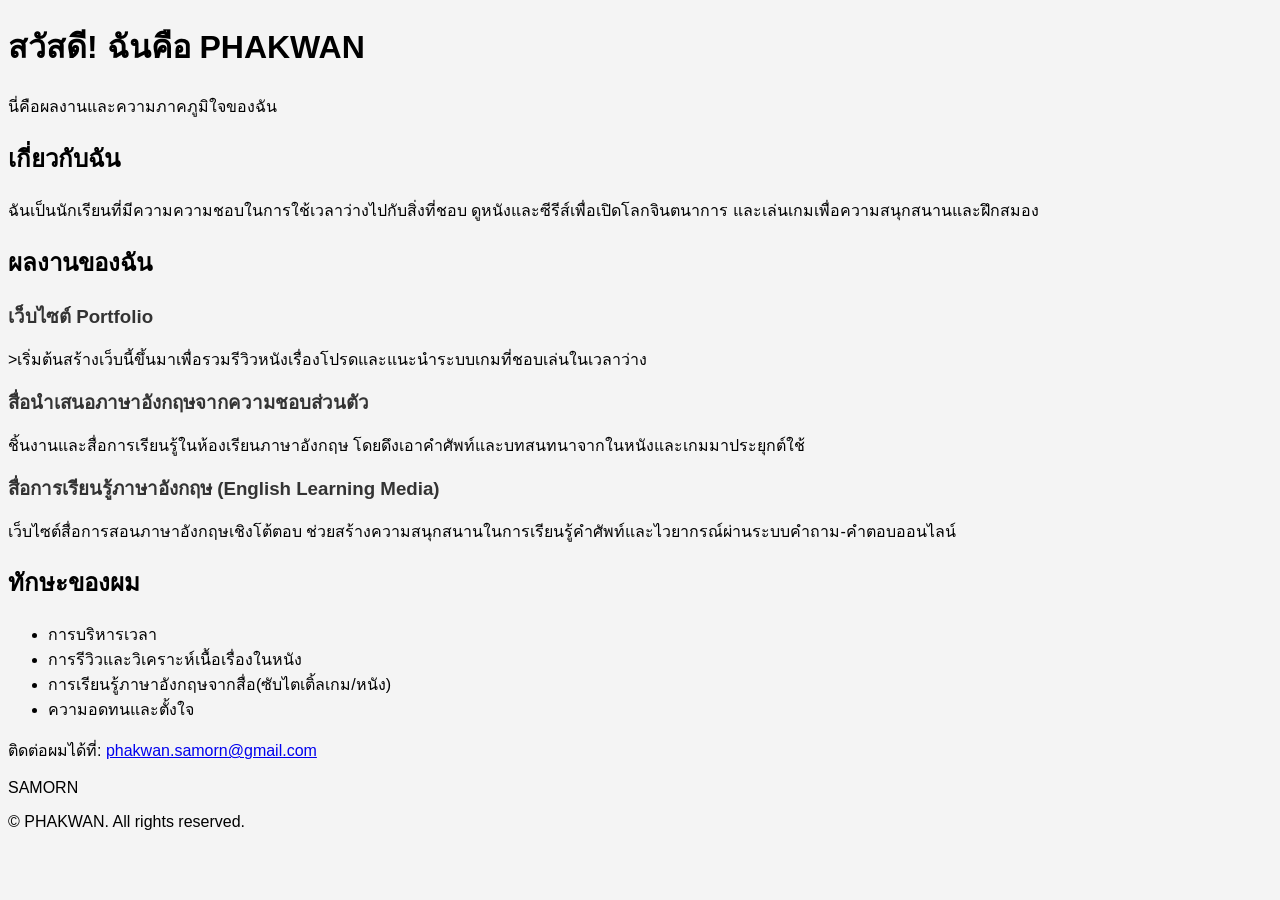
==== index.html @ aee918e4 "Update index.html" ====
<!DOCTYPE html>
<html lang="th">
<head>
    <meta charset="UTF-8">
    <meta name="viewport" content="width=device-width, initial-scale=1.0">
    <meta name="description" content="เว็บไซต์แสดงผลงานและทักษะของ Phakwan">
    <title>ความภาคภูมิใจของ PHAKWAN</title>
    <link rel="stylesheet" href="style.css">
</head>
<body>

    <!-- ส่วนหัวของเว็บ -->
    <header>
        <h1>สวัสดี! ฉันคือ PHAKWAN</h1>
        <p>นี่คือผลงานและความภาคภูมิใจของฉัน</p>
    </header>

    <!-- ส่วนเกี่ยวกับตัวเอง -->
    <section id="about">
        <h2>เกี่ยวกับฉัน</h2>
        <p>ฉันเป็นนักเรียนที่มีความความชอบในการใช้เวลาว่างไปกับสิ่งที่ชอบ ดูหนังและซีรีส์เพื่อเปิดโลกจินตนาการ และเล่นเกมเพื่อความสนุกสนานและฝึกสมอง</p>
    </section>

    <!-- ส่วนแสดงผลงาน -->
    <section id="projects">
        <h2>ผลงานของฉัน</h2>

        <div class="project">
            <h3>เว็บไซต์ Portfolio</h3>
            <p>>เริ่มต้นสร้างเว็บนี้ขึ้นมาเพื่อรวมรีวิวหนังเรื่องโปรดและแนะนำระบบเกมที่ชอบเล่นในเวลาว่าง</p>
        </div>

        <div class="project">
            <h3>สื่อนำเสนอภาษาอังกฤษจากความชอบส่วนตัว</h3>
            <p>ชิ้นงานและสื่อการเรียนรู้ในห้องเรียนภาษาอังกฤษ โดยดึงเอาคำศัพท์และบทสนทนาจากในหนังและเกมมาประยุกต์ใช้</p>
        </div>
    </section>
        <div class="project">
        <h3>สื่อการเรียนรู้ภาษาอังกฤษ (English Learning Media)</h3>
        <p>เว็บไซต์สื่อการสอนภาษาอังกฤษเชิงโต้ตอบ ช่วยสร้างความสนุกสนานในการเรียนรู้คำศัพท์และไวยากรณ์ผ่านระบบคำถาม-คำตอบออนไลน์</p>
       </div>
    </section>

    <!-- ส่วนแสดงทักษะ -->
    <section id="skills">
        <h2>ทักษะของผม</h2>
        <ul>
            <li>การบริหารเวลา</li>
            <li>การรีวิวและวิเคราะห์เนื้อเรื่องในหนัง</li>
            <li>การเรียนรู้ภาษาอังกฤษจากสื่อ(ซับไตเติ้ลเกม/หนัง)</li>
            <li>ความอดทนและตั้งใจ</li>
        </ul>
    </section>

    <!-- ส่วนติดต่อและลิขสิทธิ์ -->
    <footer>
        <p>
            ติดต่อผมได้ที่:
            <a href="mailto:phakwan.samorn@gmail.com">phakwan.samorn@gmail.com</a>
        </p>SAMORN
        <p>&copy; <span id="year"></span> PHAKWAN. All rights reserved.</p>
    </footer>

    <!-- ลิงก์ไปยัง JavaScript -->
    <script src="script.js"></script>

</body>
</html>
---- style.css ----
body {
font-family: Arial, sans-serif; / ตั้งค่าฟอนต์หลัก /
line-height: 1.6; / ระยะห่างระหว่างบรรทัดเพื่อให้ง่ายต่อการอ่าน /
margin: 0;
padding: 0;
background-color: #f4f4f4; / สีพื้นหลังของเว็บ /
color: #333; / สีตัวอักษรหลัก */
}

/* 2. ส่วนหัว (header) /
header {
background: #4CAF50; / สีพื้นหลังของส่วนหัว /
color: white; / สีข้อความ /
padding: 20px 0; / ระยะห่างด้านบนและล่าง /
text-align: center; / จัดข้อความกึ่งกลาง */
}

header h1 {
margin: 0;
}

header p {
margin: 5px 0 0; /* ตั้งค่าระยะห่างของข้อความรอง */
}

/* 3. ส่วนเนื้อหา (section) /
section {
padding: 20px;
margin: 20px auto;
max-width: 800px; / จำกัดความกว้างของเนื้อหา /
background: white; / พื้นหลังสีขาว /
border-radius: 8px; / ทำให้ขอบมน /
box-shadow: 0 0 10px rgba(0, 0, 0, 0.1); / เพิ่มเงาเบาๆ */
}

/* 4. หัวข้อ (h2) /
h2 {
color: #4CAF50; / สีของหัวข้อ */
}

/* 5. ส่วนแสดงโพรเจกต์ (.project) */
.project {
margin-bottom: 20px;
}

.project h3 {
margin: 0 0 10px;
color: #333;
}

/* 6. รายการทักษะ (ul) /
ul {
list-style-type: square; / ใช้จุดสี่เหลี่ยมแทนจุดกลม */
padding-left: 20px;
}

/* 7. ส่วนท้าย (footer) /
footer {
text-align: center;
padding: 10px 0;
background: #333; / สีพื้นหลังเข้ม */
color: white;
margin-top: 20px;
}
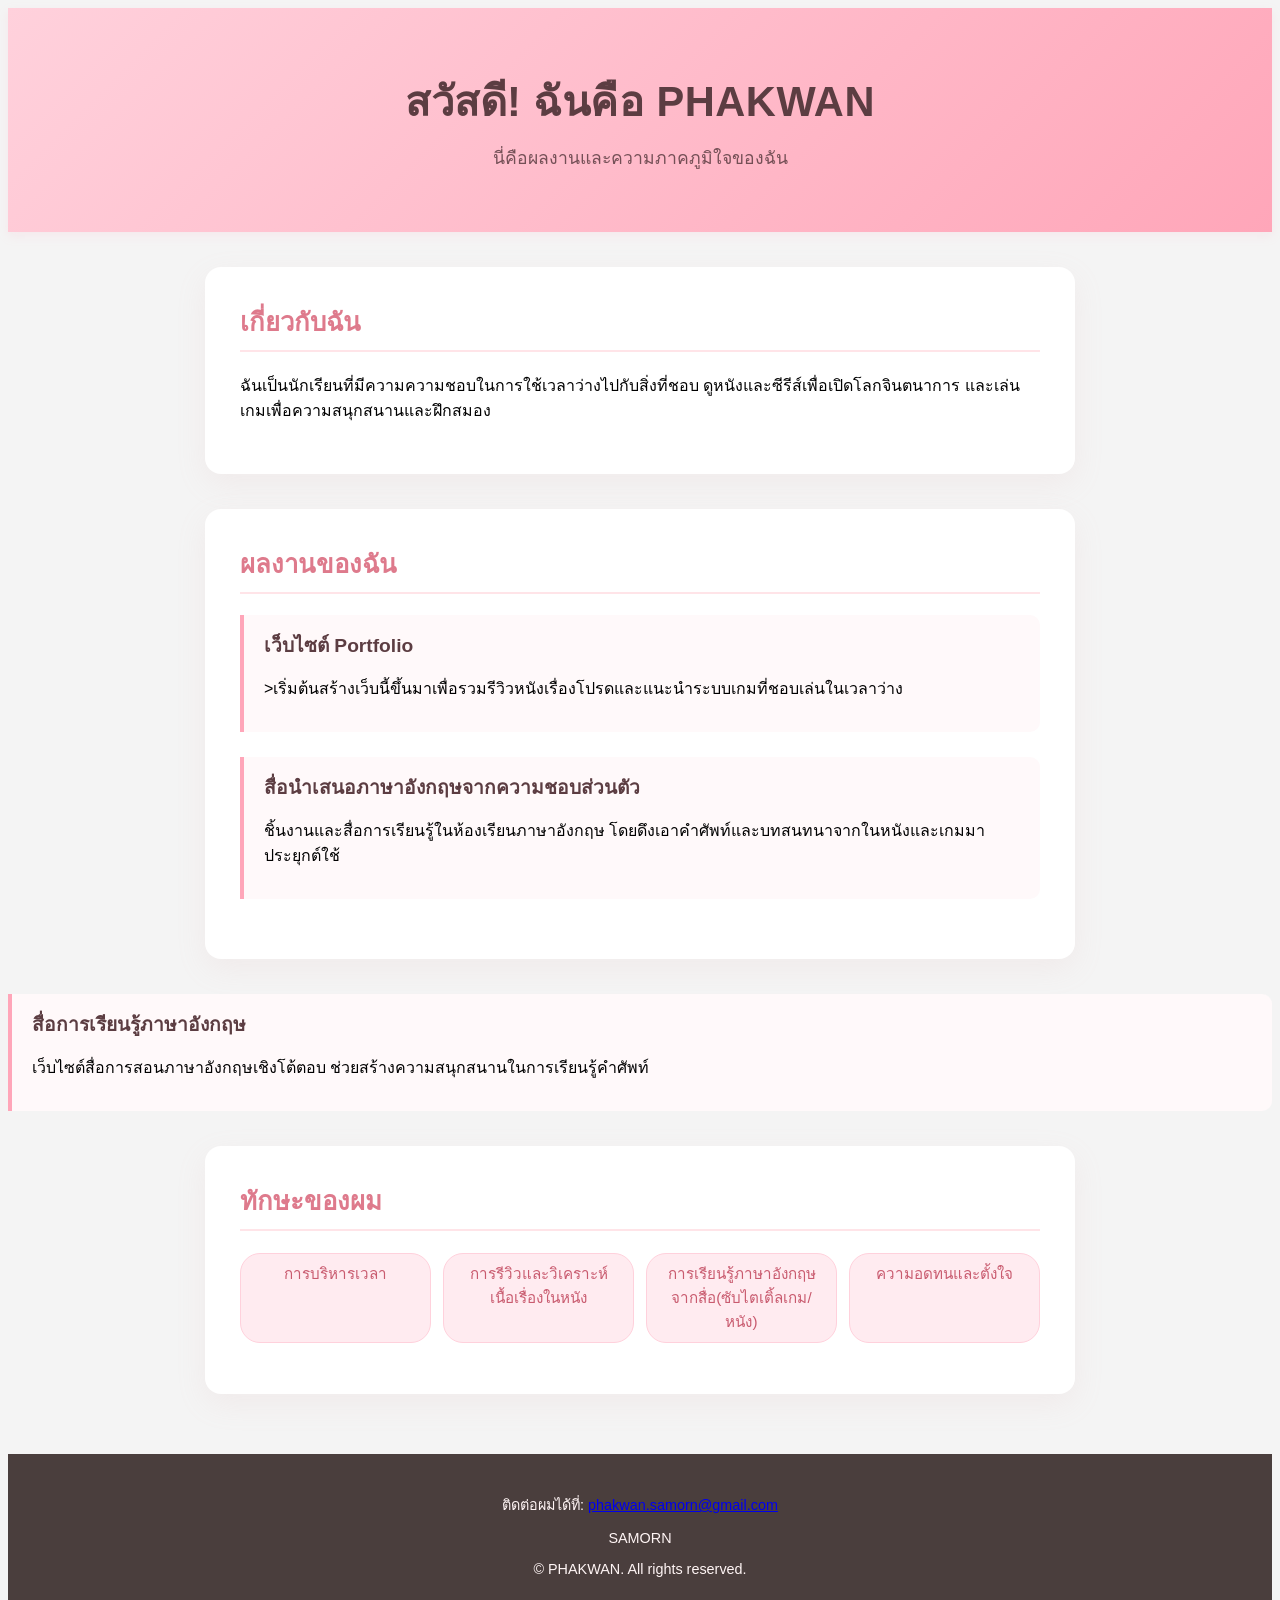
==== commit 60c43185: "Update index.html" ====
--- a/index.html
+++ b/index.html
@@ -36,8 +36,8 @@
         </div>
     </section>
         <div class="project">
-        <h3>สื่อการเรียนรู้ภาษาอังกฤษ (English Learning Media)</h3>
-        <p>เว็บไซต์สื่อการสอนภาษาอังกฤษเชิงโต้ตอบ ช่วยสร้างความสนุกสนานในการเรียนรู้คำศัพท์และไวยากรณ์ผ่านระบบคำถาม-คำตอบออนไลน์</p>
+        <h3>สื่อการเรียนรู้ภาษาอังกฤษ</h3>
+        <p>เว็บไซต์สื่อการสอนภาษาอังกฤษเชิงโต้ตอบ ช่วยสร้างความสนุกสนานในการเรียนรู้คำศัพท์</p>
        </div>
     </section>
 
--- a/style.css
+++ b/style.css
@@ -62,3 +62,110 @@
 color: white;
 margin-top: 20px;
 }
+/* นำเข้าฟอนต์ Google Font (Sarabun และ Prompt) เพื่อความเข้ากันกับธีม */
+@import url('https://fonts.googleapis.com/css2?family=Prompt:wght@300;400;500;600&family=Sarabun:wght@300;400;500;600&display=swap');
+
+/* 1. การตั้งค่าทั่วไป (Global Styles) */
+body {
+    font-family: 'Prompt', 'Sarabun', Arial, sans-serif;
+    line-height: 1.7;
+    margin: 0;
+    padding: 0;
+    background-color: #FFF5F5; /* สีพื้นหลังขาวอมชมพูอ่อนมากๆ ดูซอฟต์ */
+    color: #4A3E3D; /* สีตัวอักษรน้ำตาลเข้มปนเทา เข้ากับสีชมพูได้ดีกว่าสีดำสนิท */
+}
+
+/* 2. ส่วนหัว (Header) */
+header {
+    /* ไล่เฉดสีชมพูพาสเทลละมุนๆ */
+    background: linear-gradient(135deg, #FFD1DC, #FFA6B9); 
+    color: #5C3D42; /* สีข้อความโทนน้ำตาลเข้มอมชมพูเพื่อให้อ่านง่ายและเข้าธีม */
+    padding: 60px 20px;
+    text-align: center;
+    box-shadow: 0 4px 10px rgba(255, 166, 185, 0.15);
+}
+
+header h1 {
+    margin: 0;
+    font-size: 2.6rem;
+    font-weight: 600;
+    letter-spacing: 0.5px;
+}
+
+header p {
+    margin: 10px 0 0;
+    font-size: 1.1rem;
+    opacity: 0.85;
+}
+
+/* 3. ส่วนเนื้อหา (Section) */
+section {
+    padding: 35px;
+    margin: 35px auto;
+    max-width: 800px;
+    background: #FFFFFF; /* พื้นหลังกล่องเนื้อหาสีขาวสะอาด */
+    border-radius: 16px; /* ขอบมนมากขึ้น เพิ่มความน่ารักและนุ่มนวล */
+    /* เงาสีชมพูจางๆ ฟุ้งๆ สไตล์โมเดิร์น */
+    box-shadow: 0 10px 30px rgba(224, 169, 175, 0.12); 
+    transition: all 0.3s ease;
+}
+
+/* เอฟเฟกต์เมื่อเมาส์ชี้ที่กล่องเนื้อหา */
+section:hover {
+    transform: translateY(-3px);
+    box-shadow: 0 15px 35px rgba(224, 169, 175, 0.2);
+}
+
+/* 4. หัวข้อ (h2) */
+h2 {
+    color: #DE7A8C; /* สีชมพูเข้มสำหรับหัวข้อ เพื่อความเด่นชัด */
+    font-size: 1.6rem;
+    border-bottom: 2px solid #FFE4E8; /* เส้นใต้สีชมพูอ่อน */
+    padding-bottom: 8px;
+    margin-top: 0;
+}
+
+/* 5. ส่วนแสดงโพรเจกต์ (.project) */
+.project {
+    margin-bottom: 25px;
+    padding: 15px 20px;
+    border-left: 4px solid #FFA6B9; /* แถบสีชมพูใสด้านซ้าย */
+    background-color: #FFF9FA; /* พื้นหลังในกล่องโปรเจกต์สีขาวอมชมพูระเรื่อ */
+    border-radius: 0 10px 10px 0;
+}
+
+.project h3 {
+    margin: 0 0 8px;
+    color: #5C3D42;
+    font-size: 1.2rem;
+}
+
+/* 6. รายการทักษะ (ul) */
+ul {
+    list-style-type: none;
+    padding-left: 0;
+    display: grid;
+    grid-template-columns: repeat(auto-fit, minmax(160px, 1fr));
+    gap: 12px;
+}
+
+ul li {
+    background: #FFEBF0; /* กล่องทักษะสีชมพูนมพาสเทล */
+    color: #C95B6F; /* สีตัวอักษรชมพูเข้ม */
+    padding: 8px 15px;
+    border-radius: 20px; /* ทรงแคปซูลมนๆ */
+    font-size: 0.95rem;
+    text-align: center;
+    font-weight: 500;
+    border: 1px solid #FFD1DC; /* เส้นขอบบางๆ เพิ่มความเนี๊ยบ */
+}
+
+/* 7. ส่วนท้าย (Footer) */
+footer {
+    text-align: center;
+    padding: 25px 0;
+    background: #4A3E3D; /* สีน้ำตาลเข้มอบอุ่น (เข้ากับสีชมพูได้ละมุนกว่าสีดำเข้มๆ) */
+    color: #FFF5F5;
+    margin-top: 60px;
+    font-size: 0.9rem;
+}
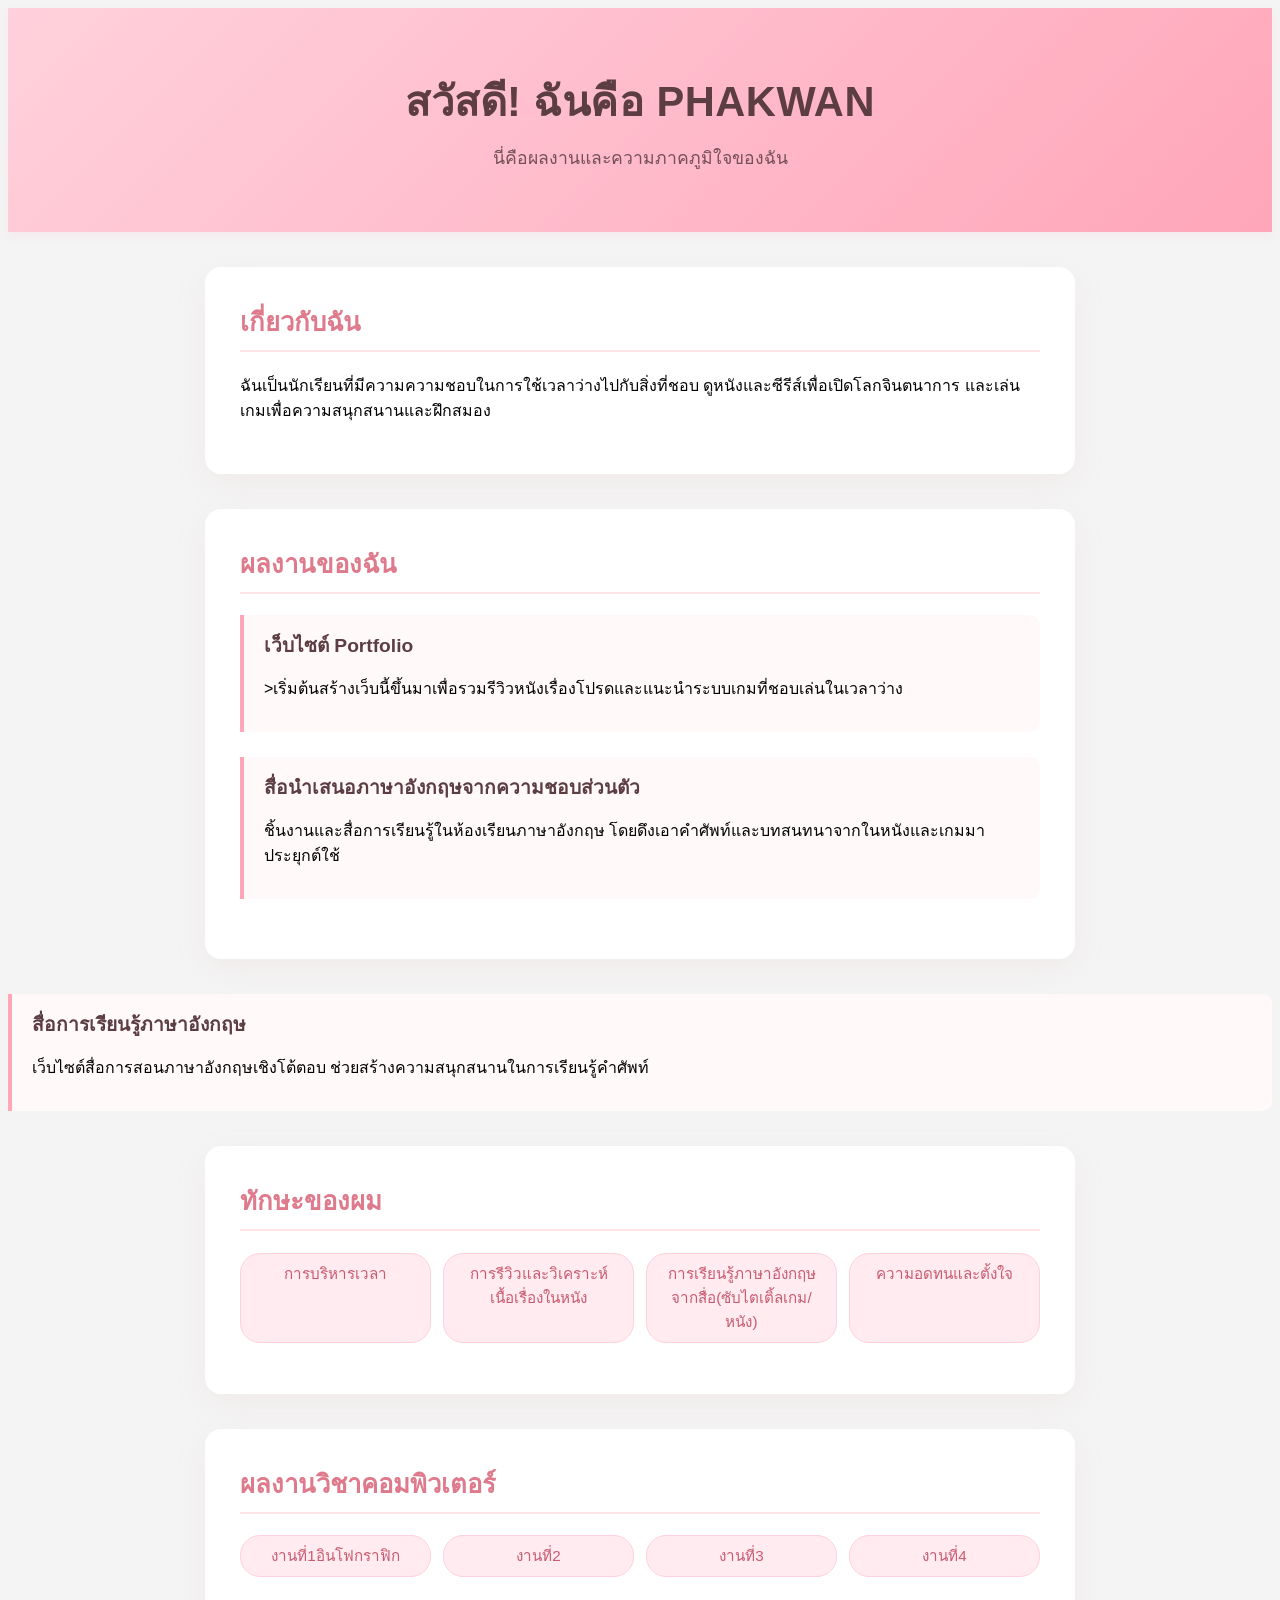
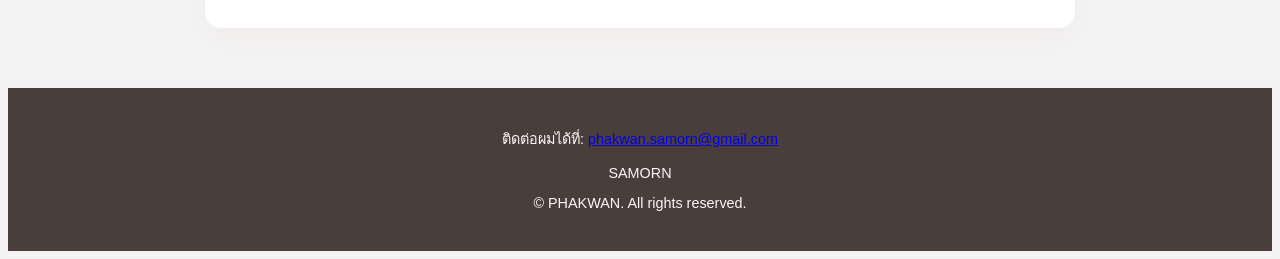
==== commit 09aee346: "Update index.html" ====
--- a/index.html
+++ b/index.html
@@ -51,7 +51,15 @@
             <li>ความอดทนและตั้งใจ</li>
         </ul>
     </section>
-
+ <section id="skills">
+        <h2>ผลงานวิชาคอมพิวเตอร์</h2>
+        <ul>
+            <li>งานที่1อินโฟกราฟิก</li>
+            <li>งานที่2</li>
+            <li>งานที่3</li>
+            <li>งานที่4</li>
+        </ul>
+    </section>
     <!-- ส่วนติดต่อและลิขสิทธิ์ -->
     <footer>
         <p>
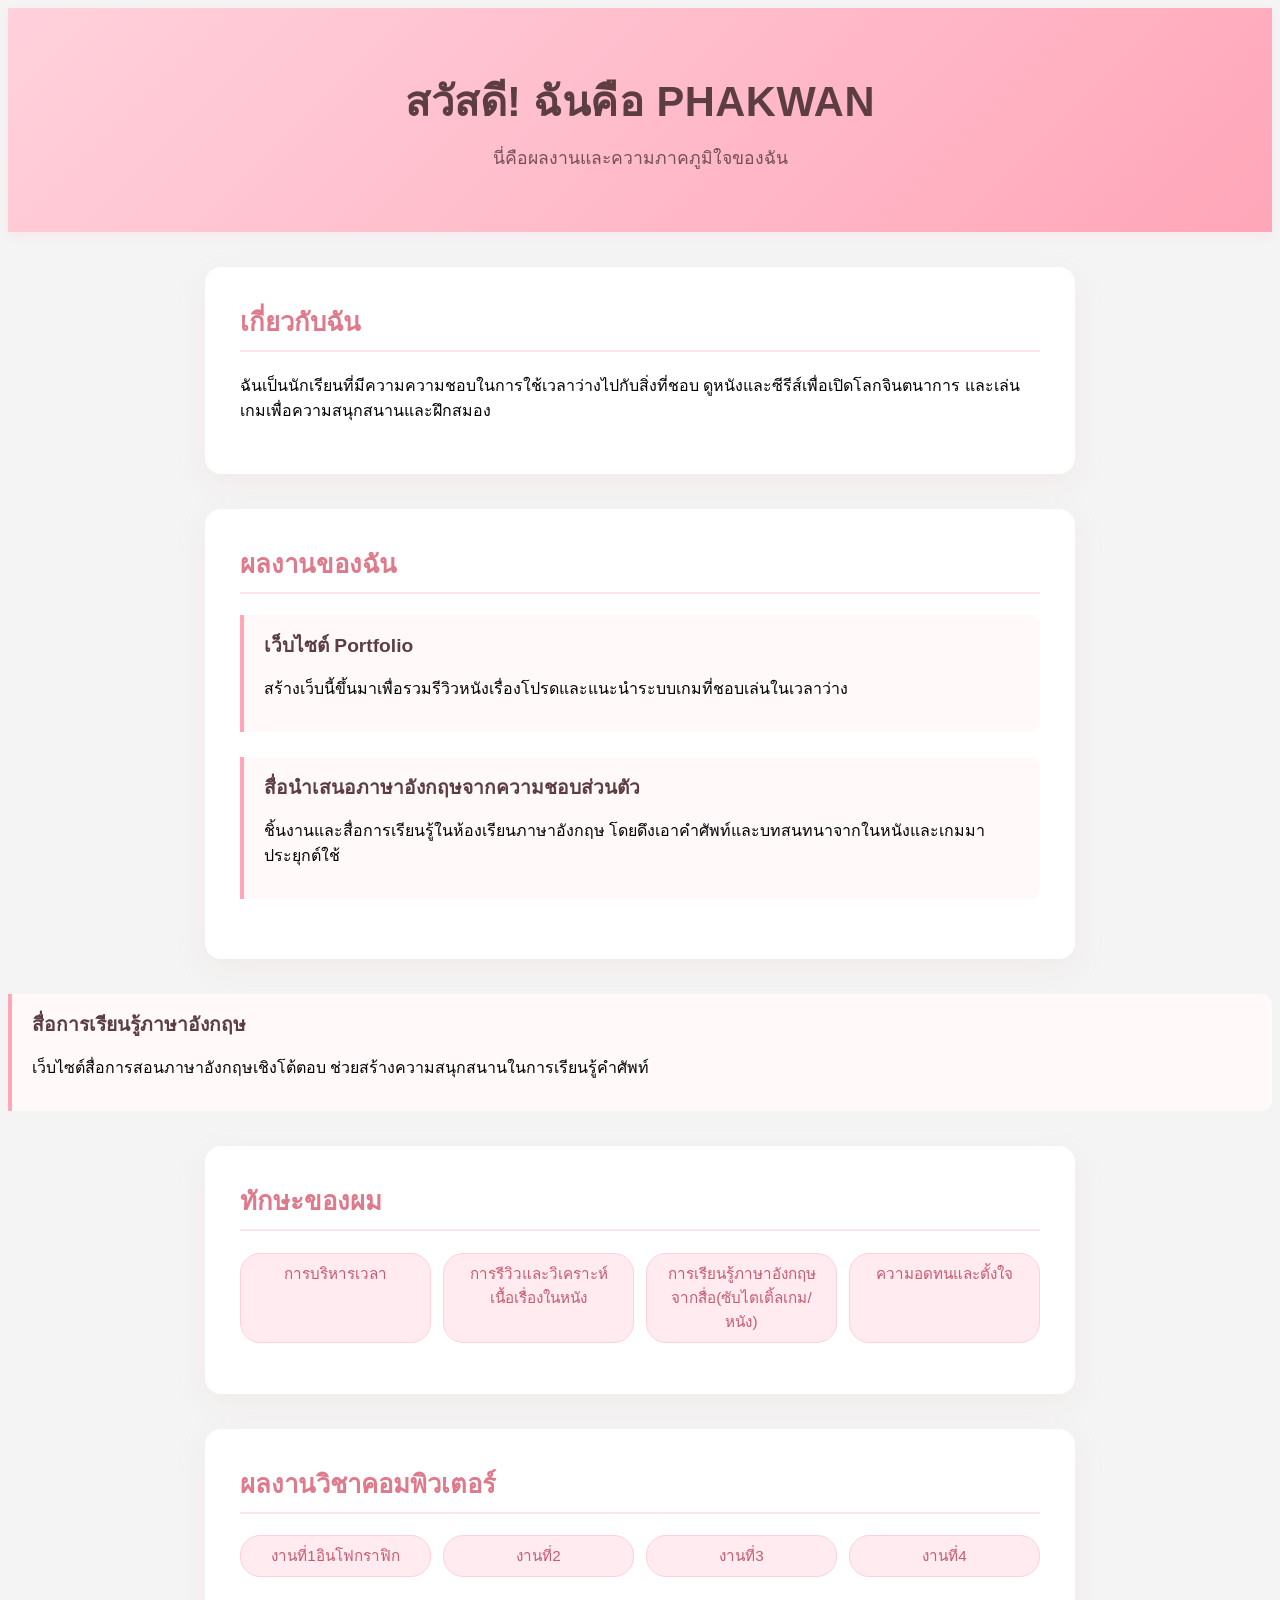
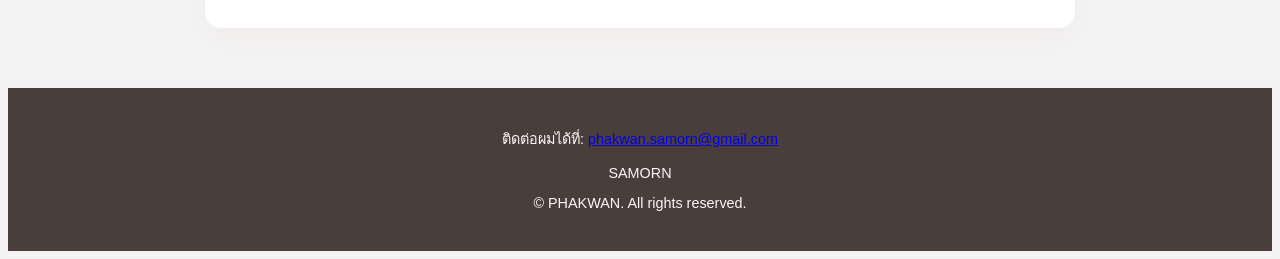
==== commit 0bb45072: "Update index.html" ====
--- a/index.html
+++ b/index.html
@@ -27,7 +27,7 @@
 
         <div class="project">
             <h3>เว็บไซต์ Portfolio</h3>
-            <p>>เริ่มต้นสร้างเว็บนี้ขึ้นมาเพื่อรวมรีวิวหนังเรื่องโปรดและแนะนำระบบเกมที่ชอบเล่นในเวลาว่าง</p>
+            <p>สร้างเว็บนี้ขึ้นมาเพื่อรวมรีวิวหนังเรื่องโปรดและแนะนำระบบเกมที่ชอบเล่นในเวลาว่าง</p>
         </div>
 
         <div class="project">
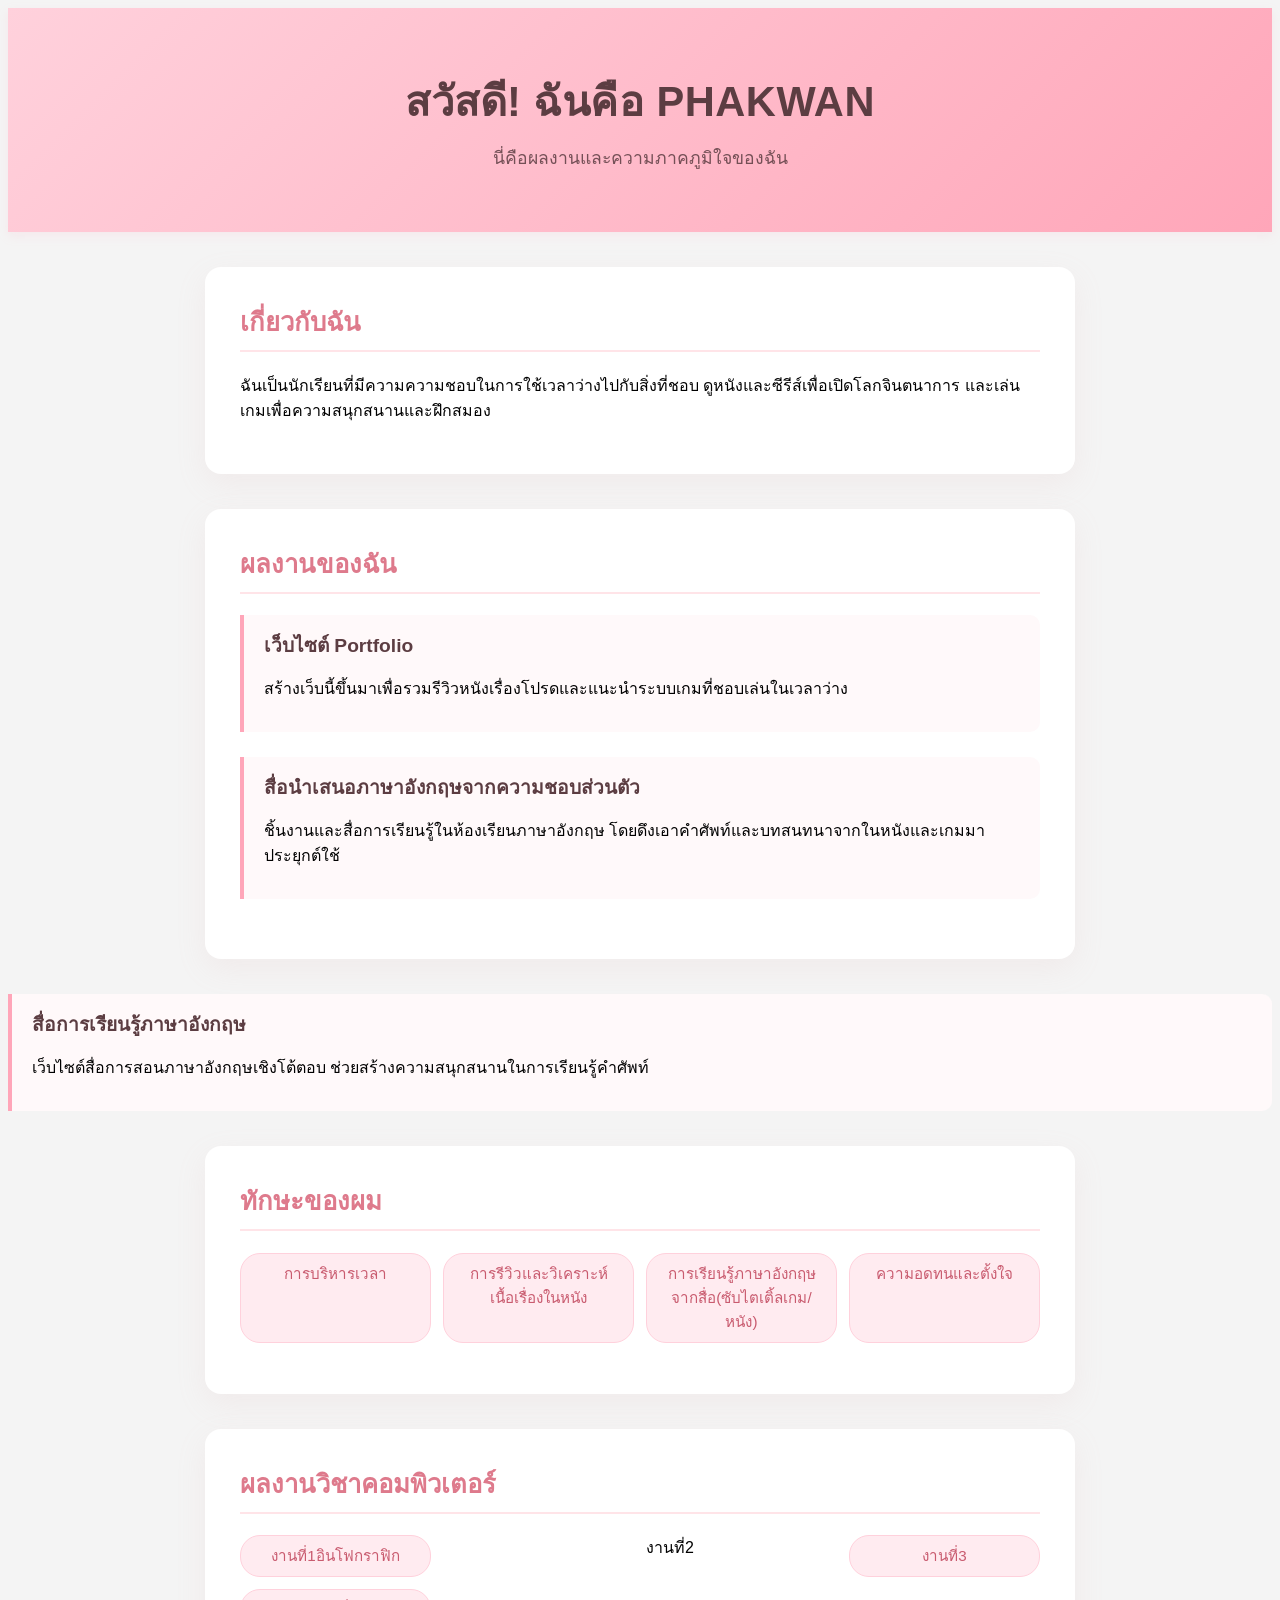
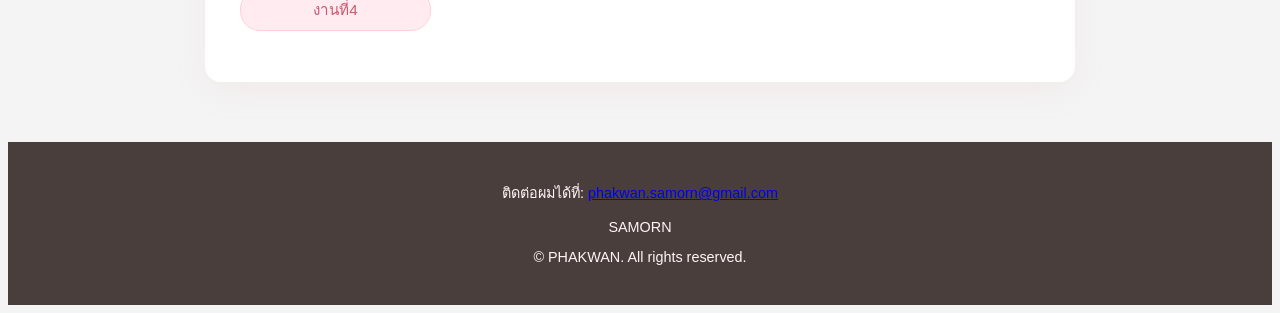
==== commit 194f0180: "Update index.html" ====
--- a/index.html
+++ b/index.html
@@ -55,6 +55,7 @@
         <h2>ผลงานวิชาคอมพิวเตอร์</h2>
         <ul>
             <li>งานที่1อินโฟกราฟิก</li>
+            <img src
             <li>งานที่2</li>
             <li>งานที่3</li>
             <li>งานที่4</li>
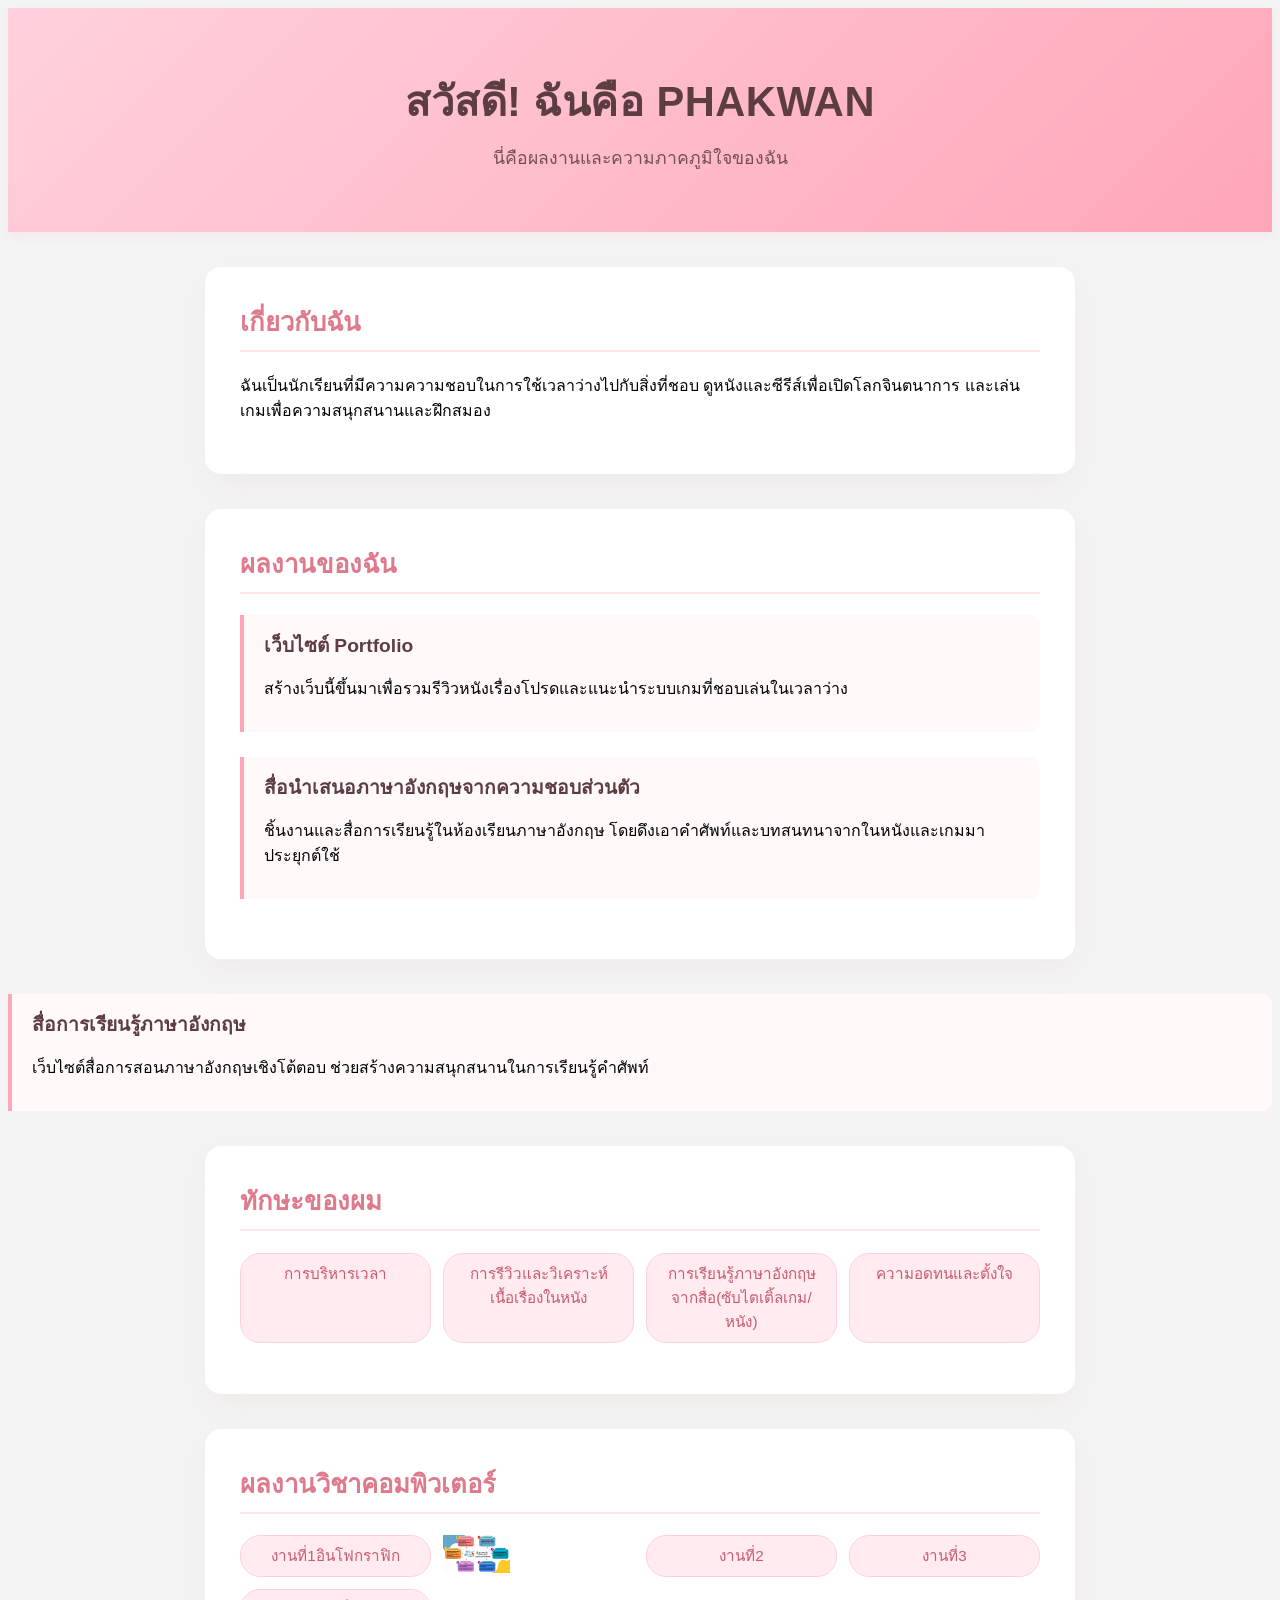
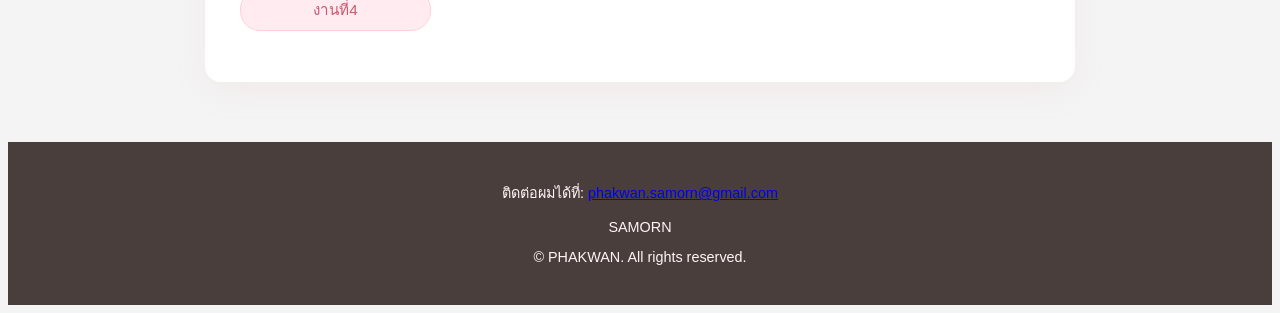
==== commit dee7f9ac: "Update index.html" ====
--- a/index.html
+++ b/index.html
@@ -55,7 +55,7 @@
         <h2>ผลงานวิชาคอมพิวเตอร์</h2>
         <ul>
             <li>งานที่1อินโฟกราฟิก</li>
-            <img src
+            <img src="kk.png" width="35%">
             <li>งานที่2</li>
             <li>งานที่3</li>
             <li>งานที่4</li>
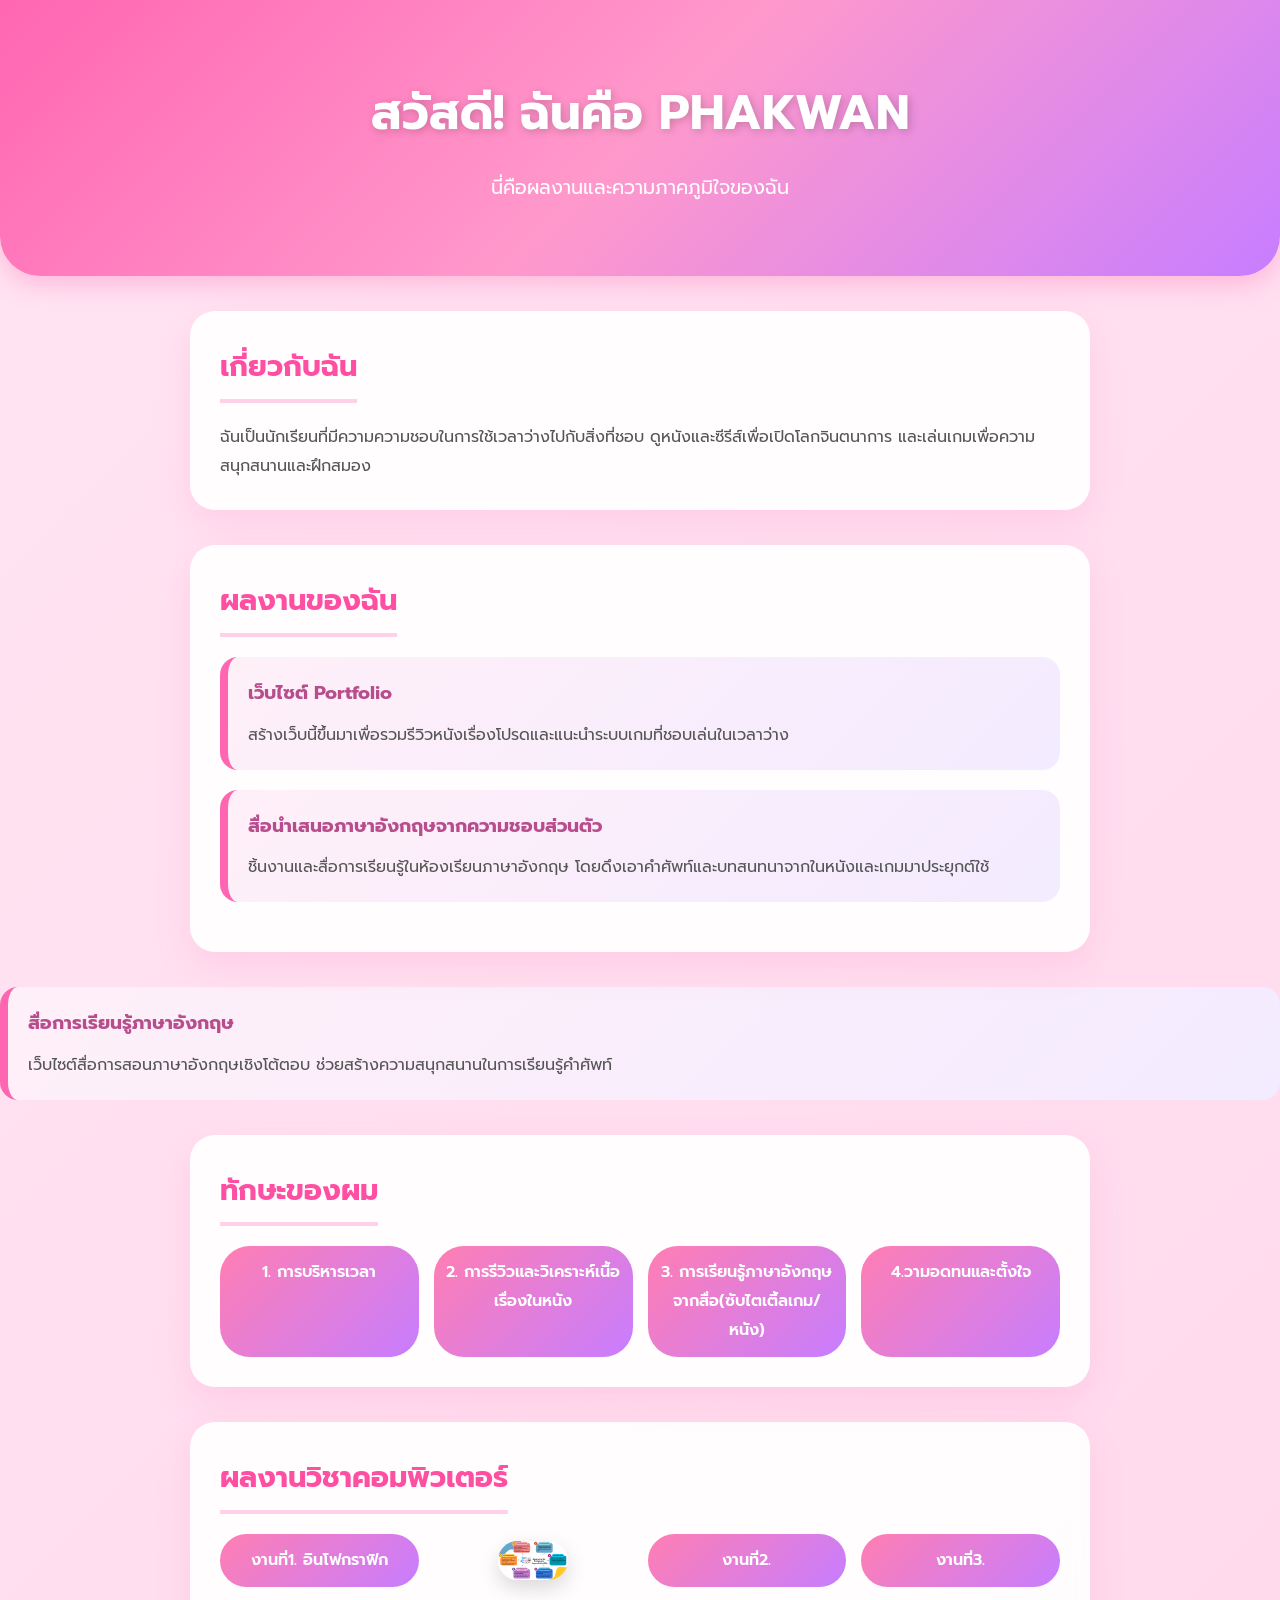
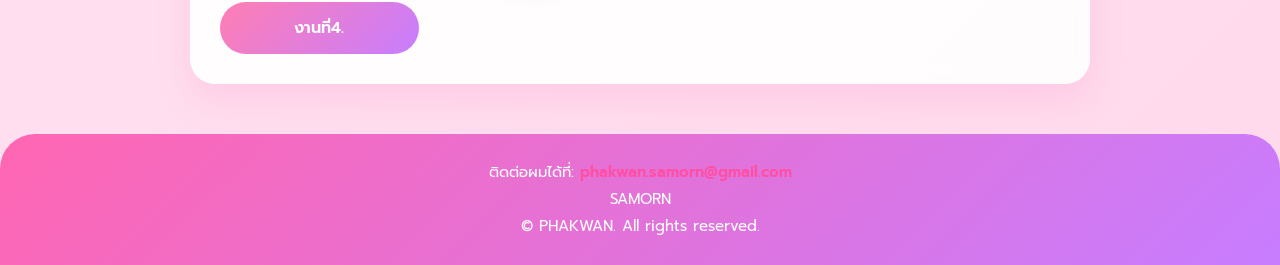
==== commit 50b1e10b: "Update index.html" ====
--- a/index.html
+++ b/index.html
@@ -45,20 +45,20 @@
     <section id="skills">
         <h2>ทักษะของผม</h2>
         <ul>
-            <li>การบริหารเวลา</li>
-            <li>การรีวิวและวิเคราะห์เนื้อเรื่องในหนัง</li>
-            <li>การเรียนรู้ภาษาอังกฤษจากสื่อ(ซับไตเติ้ลเกม/หนัง)</li>
-            <li>ความอดทนและตั้งใจ</li>
+            <li>1. การบริหารเวลา</li>
+            <li>2. การรีวิวและวิเคราะห์เนื้อเรื่องในหนัง</li>
+            <li>3. การเรียนรู้ภาษาอังกฤษจากสื่อ(ซับไตเติ้ลเกม/หนัง)</li>
+            <li>4.วามอดทนและตั้งใจ</li>
         </ul>
     </section>
  <section id="skills">
         <h2>ผลงานวิชาคอมพิวเตอร์</h2>
         <ul>
-            <li>งานที่1อินโฟกราฟิก</li>
+            <li>งานที่1. อินโฟกราฟิก</li>
             <img src="kk.png" width="35%">
-            <li>งานที่2</li>
-            <li>งานที่3</li>
-            <li>งานที่4</li>
+            <li>งานที่2. </li>
+            <li>งานที่3. </li>
+            <li>งานที่4. </li>
         </ul>
     </section>
     <!-- ส่วนติดต่อและลิขสิทธิ์ -->
--- a/style.css
+++ b/style.css
@@ -1,171 +1,198 @@
-body {
-font-family: Arial, sans-serif; / ตั้งค่าฟอนต์หลัก /
-line-height: 1.6; / ระยะห่างระหว่างบรรทัดเพื่อให้ง่ายต่อการอ่าน /
-margin: 0;
-padding: 0;
-background-color: #f4f4f4; / สีพื้นหลังของเว็บ /
-color: #333; / สีตัวอักษรหลัก */
+/* =========================================
+   1. นำเข้าฟอนต์ Google Font
+========================================= */
+@import url('https://fonts.googleapis.com/css2?family=Prompt:wght@300;400;500;600;700&display=swap');
+
+/* =========================================
+   2. รีเซ็ตค่าเริ่มต้นของเว็บไซต์
+========================================= */
+*{
+    margin:0;
+    padding:0;
+    box-sizing:border-box;
 }
 
-/* 2. ส่วนหัว (header) /
-header {
-background: #4CAF50; / สีพื้นหลังของส่วนหัว /
-color: white; / สีข้อความ /
-padding: 20px 0; / ระยะห่างด้านบนและล่าง /
-text-align: center; / จัดข้อความกึ่งกลาง */
+/* =========================================
+   3. พื้นหลังและการตั้งค่าทั่วไป (Body)
+========================================= */
+body{
+    font-family:'Prompt',sans-serif;
+    background:linear-gradient(135deg,#ffe4f2,#ffd6eb,#e7d8ff,#d8f3ff);
+    background-size:400% 400%;
+    animation:bgMove 12s ease infinite;
+    color:#555;
+    line-height:1.8;
 }
 
-header h1 {
-margin: 0;
+/* =========================================
+   4. เอฟเฟกต์พื้นหลัง
+========================================= */
+@keyframes bgMove{
+    0%{background-position:0% 50%;}
+    50%{background-position:100% 50%;}
+    100%{background-position:0% 50%;}
 }
 
-header p {
-margin: 5px 0 0; /* ตั้งค่าระยะห่างของข้อความรอง */
+/* =========================================
+   5. ส่วนหัวเว็บไซต์ (Header)
+========================================= */
+header{
+    background:linear-gradient(135deg,#ff66b2,#ff99cc,#c77dff);
+    color:white;
+    text-align:center;
+    padding:70px 20px;
+    border-bottom-left-radius:40px;
+    border-bottom-right-radius:40px;
+    box-shadow:0 8px 25px rgba(255,105,180,.35);
 }
 
-/* 3. ส่วนเนื้อหา (section) /
-section {
-padding: 20px;
-margin: 20px auto;
-max-width: 800px; / จำกัดความกว้างของเนื้อหา /
-background: white; / พื้นหลังสีขาว /
-border-radius: 8px; / ทำให้ขอบมน /
-box-shadow: 0 0 10px rgba(0, 0, 0, 0.1); / เพิ่มเงาเบาๆ */
+header h1{
+    font-size:3rem;
+    font-weight:700;
+    text-shadow:2px 2px 8px rgba(0,0,0,.2);
 }
 
-/* 4. หัวข้อ (h2) /
-h2 {
-color: #4CAF50; / สีของหัวข้อ */
+header p{
+    margin-top:15px;
+    font-size:1.2rem;
 }
 
-/* 5. ส่วนแสดงโพรเจกต์ (.project) */
-.project {
-margin-bottom: 20px;
+/* =========================================
+   6. กล่องเนื้อหา (Section)
+========================================= */
+section{
+    width:90%;
+    max-width:900px;
+    margin:35px auto;
+    padding:30px;
+    background:rgba(255,255,255,.92);
+    backdrop-filter:blur(8px);
+    border-radius:25px;
+    box-shadow:0 15px 35px rgba(255,105,180,.15);
+    transition:.3s;
 }
 
-.project h3 {
-margin: 0 0 10px;
-color: #333;
+section:hover{
+    transform:translateY(-8px);
+    box-shadow:0 20px 40px rgba(199,125,255,.35);
 }
 
-/* 6. รายการทักษะ (ul) /
-ul {
-list-style-type: square; / ใช้จุดสี่เหลี่ยมแทนจุดกลม */
-padding-left: 20px;
+/* =========================================
+   7. หัวข้อ (H2)
+========================================= */
+h2{
+    color:#ff4fa3;
+    font-size:1.8rem;
+    margin-bottom:20px;
+    border-bottom:4px solid #ffd1e8;
+    display:inline-block;
+    padding-bottom:6px;
 }
 
-/* 7. ส่วนท้าย (footer) /
-footer {
-text-align: center;
-padding: 10px 0;
-background: #333; / สีพื้นหลังเข้ม */
-color: white;
-margin-top: 20px;
-}
-/* นำเข้าฟอนต์ Google Font (Sarabun และ Prompt) เพื่อความเข้ากันกับธีม */
-@import url('https://fonts.googleapis.com/css2?family=Prompt:wght@300;400;500;600&family=Sarabun:wght@300;400;500;600&display=swap');
-
-/* 1. การตั้งค่าทั่วไป (Global Styles) */
-body {
-    font-family: 'Prompt', 'Sarabun', Arial, sans-serif;
-    line-height: 1.7;
-    margin: 0;
-    padding: 0;
-    background-color: #FFF5F5; /* สีพื้นหลังขาวอมชมพูอ่อนมากๆ ดูซอฟต์ */
-    color: #4A3E3D; /* สีตัวอักษรน้ำตาลเข้มปนเทา เข้ากับสีชมพูได้ดีกว่าสีดำสนิท */
+/* =========================================
+   8. ส่วนแสดงโปรเจกต์ (.project)
+========================================= */
+.project{
+    background:linear-gradient(135deg,#fff0f8,#f3ebff);
+    border-left:8px solid #ff66b2;
+    padding:20px;
+    margin-bottom:20px;
+    border-radius:18px;
+    transition:.3s;
 }
 
-/* 2. ส่วนหัว (Header) */
-header {
-    /* ไล่เฉดสีชมพูพาสเทลละมุนๆ */
-    background: linear-gradient(135deg, #FFD1DC, #FFA6B9); 
-    color: #5C3D42; /* สีข้อความโทนน้ำตาลเข้มอมชมพูเพื่อให้อ่านง่ายและเข้าธีม */
-    padding: 60px 20px;
-    text-align: center;
-    box-shadow: 0 4px 10px rgba(255, 166, 185, 0.15);
+.project:hover{
+    transform:scale(1.03);
+    box-shadow:0 12px 25px rgba(255,105,180,.25);
 }
 
-header h1 {
-    margin: 0;
-    font-size: 2.6rem;
-    font-weight: 600;
-    letter-spacing: 0.5px;
+.project h3{
+    color:#b84d8d;
+    margin-bottom:10px;
 }
 
-header p {
-    margin: 10px 0 0;
-    font-size: 1.1rem;
-    opacity: 0.85;
+/* =========================================
+   9. รายการทักษะ (UL)
+========================================= */
+ul{
+    list-style:none;
+    display:grid;
+    grid-template-columns:repeat(auto-fit,minmax(160px,1fr));
+    gap:15px;
+    padding:0;
 }
 
-/* 3. ส่วนเนื้อหา (Section) */
-section {
-    padding: 35px;
-    margin: 35px auto;
-    max-width: 800px;
-    background: #FFFFFF; /* พื้นหลังกล่องเนื้อหาสีขาวสะอาด */
-    border-radius: 16px; /* ขอบมนมากขึ้น เพิ่มความน่ารักและนุ่มนวล */
-    /* เงาสีชมพูจางๆ ฟุ้งๆ สไตล์โมเดิร์น */
-    box-shadow: 0 10px 30px rgba(224, 169, 175, 0.12); 
-    transition: all 0.3s ease;
+ul li{
+    background:linear-gradient(135deg,#ff7eb3,#c77dff);
+    color:white;
+    text-align:center;
+    padding:12px;
+    border-radius:30px;
+    font-weight:600;
+    transition:.3s;
 }
 
-/* เอฟเฟกต์เมื่อเมาส์ชี้ที่กล่องเนื้อหา */
-section:hover {
-    transform: translateY(-3px);
-    box-shadow: 0 15px 35px rgba(224, 169, 175, 0.2);
+ul li:hover{
+    transform:translateY(-5px);
+    box-shadow:0 8px 20px rgba(199,125,255,.35);
 }
 
-/* 4. หัวข้อ (h2) */
-h2 {
-    color: #DE7A8C; /* สีชมพูเข้มสำหรับหัวข้อ เพื่อความเด่นชัด */
-    font-size: 1.6rem;
-    border-bottom: 2px solid #FFE4E8; /* เส้นใต้สีชมพูอ่อน */
-    padding-bottom: 8px;
-    margin-top: 0;
+/* =========================================
+   10. รูปภาพ (Image)
+========================================= */
+img{
+    max-width:100%;
+    display:block;
+    margin:auto;
+    border-radius:20px;
+    box-shadow:0 8px 20px rgba(0,0,0,.15);
 }
 
-/* 5. ส่วนแสดงโพรเจกต์ (.project) */
-.project {
-    margin-bottom: 25px;
-    padding: 15px 20px;
-    border-left: 4px solid #FFA6B9; /* แถบสีชมพูใสด้านซ้าย */
-    background-color: #FFF9FA; /* พื้นหลังในกล่องโปรเจกต์สีขาวอมชมพูระเรื่อ */
-    border-radius: 0 10px 10px 0;
+/* =========================================
+   11. ปุ่ม (Button)
+========================================= */
+button,
+.btn{
+    background:linear-gradient(135deg,#ff5ea8,#c77dff);
+    color:white;
+    border:none;
+    padding:12px 25px;
+    border-radius:30px;
+    cursor:pointer;
+    font-size:16px;
+    font-weight:600;
+    transition:.3s;
 }
 
-.project h3 {
-    margin: 0 0 8px;
-    color: #5C3D42;
-    font-size: 1.2rem;
+button:hover,
+.btn:hover{
+    transform:scale(1.08);
+    box-shadow:0 10px 25px rgba(255,105,180,.35);
 }
 
-/* 6. รายการทักษะ (ul) */
-ul {
-    list-style-type: none;
-    padding-left: 0;
-    display: grid;
-    grid-template-columns: repeat(auto-fit, minmax(160px, 1fr));
-    gap: 12px;
+/* =========================================
+   12. ลิงก์ (Link)
+========================================= */
+a{
+    color:#ff4fa3;
+    text-decoration:none;
+    font-weight:600;
 }
 
-ul li {
-    background: #FFEBF0; /* กล่องทักษะสีชมพูนมพาสเทล */
-    color: #C95B6F; /* สีตัวอักษรชมพูเข้ม */
-    padding: 8px 15px;
-    border-radius: 20px; /* ทรงแคปซูลมนๆ */
-    font-size: 0.95rem;
-    text-align: center;
-    font-weight: 500;
-    border: 1px solid #FFD1DC; /* เส้นขอบบางๆ เพิ่มความเนี๊ยบ */
+a:hover{
+    color:#b84d8d;
 }
 
-/* 7. ส่วนท้าย (Footer) */
-footer {
-    text-align: center;
-    padding: 25px 0;
-    background: #4A3E3D; /* สีน้ำตาลเข้มอบอุ่น (เข้ากับสีชมพูได้ละมุนกว่าสีดำเข้มๆ) */
-    color: #FFF5F5;
-    margin-top: 60px;
-    font-size: 0.9rem;
+/* =========================================
+   13. ส่วนท้ายเว็บไซต์ (Footer)
+========================================= */
+footer{
+    background:linear-gradient(135deg,#ff66b2,#c77dff);
+    color:white;
+    text-align:center;
+    padding:25px;
+    margin-top:50px;
+    border-top-left-radius:35px;
+    border-top-right-radius:35px;
+    font-size:15px;
 }
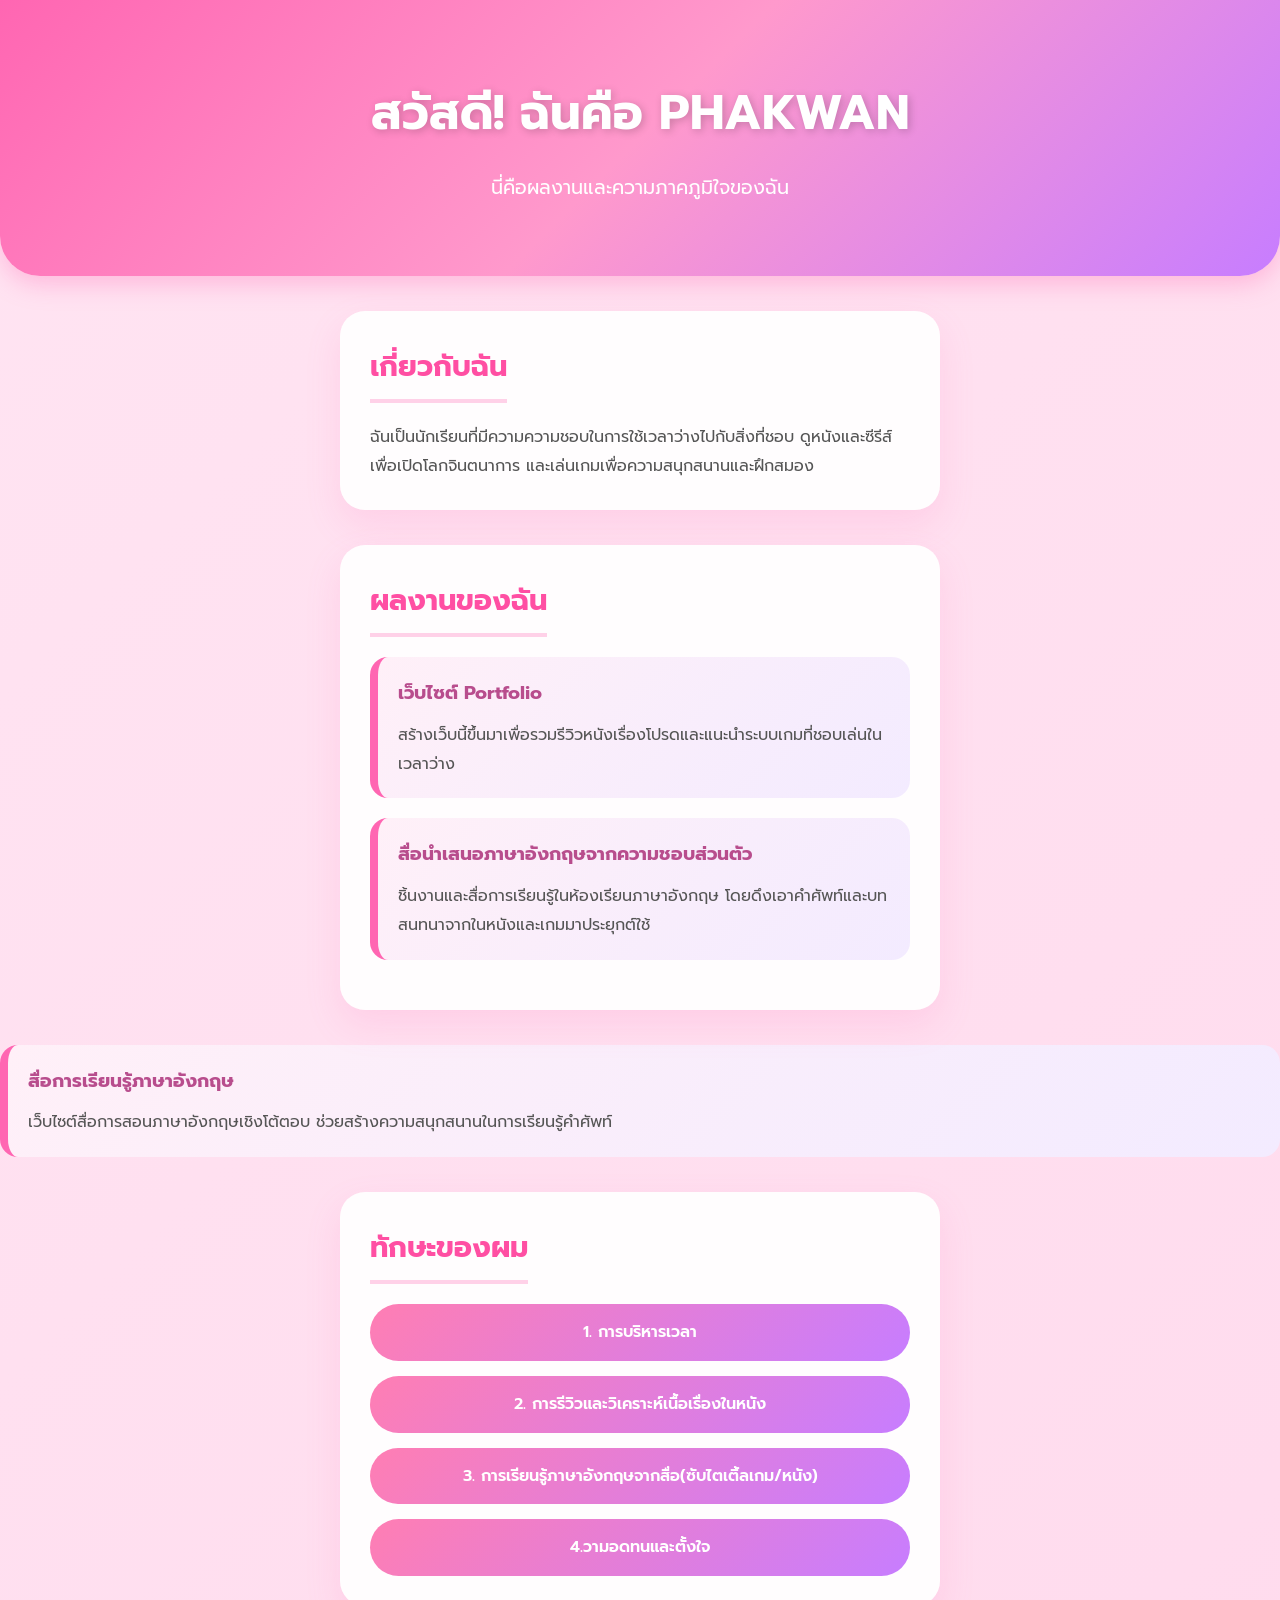
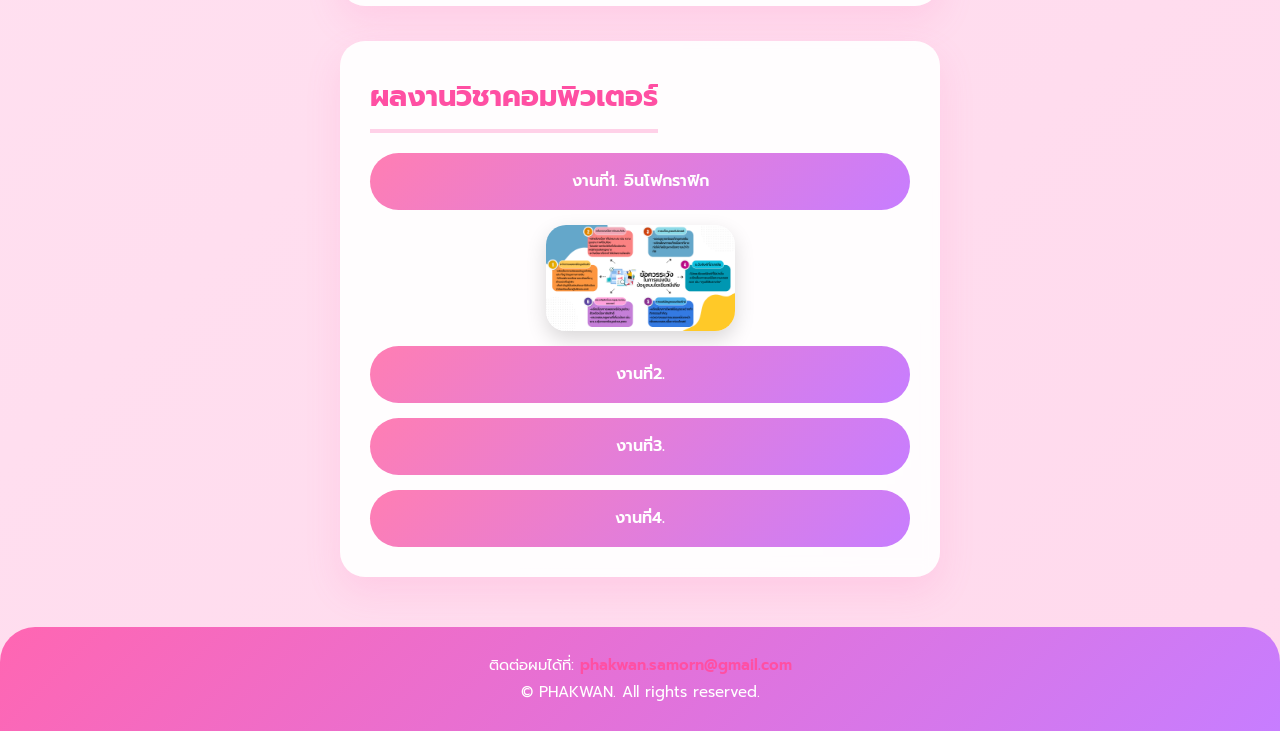
==== commit fb6b1508: "Update index.html" ====
--- a/index.html
+++ b/index.html
@@ -66,7 +66,7 @@
         <p>
             ติดต่อผมได้ที่:
             <a href="mailto:phakwan.samorn@gmail.com">phakwan.samorn@gmail.com</a>
-        </p>SAMORN
+        </p>
         <p>&copy; <span id="year"></span> PHAKWAN. All rights reserved.</p>
     </footer>
 
--- a/style.css
+++ b/style.css
@@ -62,7 +62,7 @@
 ========================================= */
 section{
     width:90%;
-    max-width:900px;
+    max-width:600px; /* 🛠️ ปรับความกว้างลงเล็กน้อยจาก 900px เพื่อให้ทรงแนวตั้งดูสมดุลสวยงามขึ้น */
     margin:35px auto;
     padding:30px;
     background:rgba(255,255,255,.92);
@@ -112,24 +112,26 @@
 }
 
 /* =========================================
-   9. รายการทักษะ (UL)
+   9. รายการทักษะ (UL) -> 🛠️ แก้ไขตรงนี้ให้เป็นแนวตั้งทั้งหมด
 ========================================= */
 ul{
     list-style:none;
-    display:grid;
-    grid-template-columns:repeat(auto-fit,minmax(160px,1fr));
-    gap:15px;
+    display:flex;            /* เปลี่ยนจาก grid เป็น flex */
+    flex-direction:column;   /* บังคับให้เรียงต่อกันเป็นแนวตั้งลงมา */
+    gap:15px;                /* ระยะห่างระหว่างช่องเท่าเดิม */
     padding:0;
+    width: 100%;
 }
 
 ul li{
     background:linear-gradient(135deg,#ff7eb3,#c77dff);
     color:white;
     text-align:center;
-    padding:12px;
+    padding:14px;            /* เพิ่มความหนาของกล่องขึ้นเล็กน้อยให้กดง่ายขึ้น */
     border-radius:30px;
     font-weight:600;
     transition:.3s;
+    width: 100%;             /* ยืดกล่องให้กว้างเต็มพื้นที่ของ Section */
 }
 
 ul li:hover{
